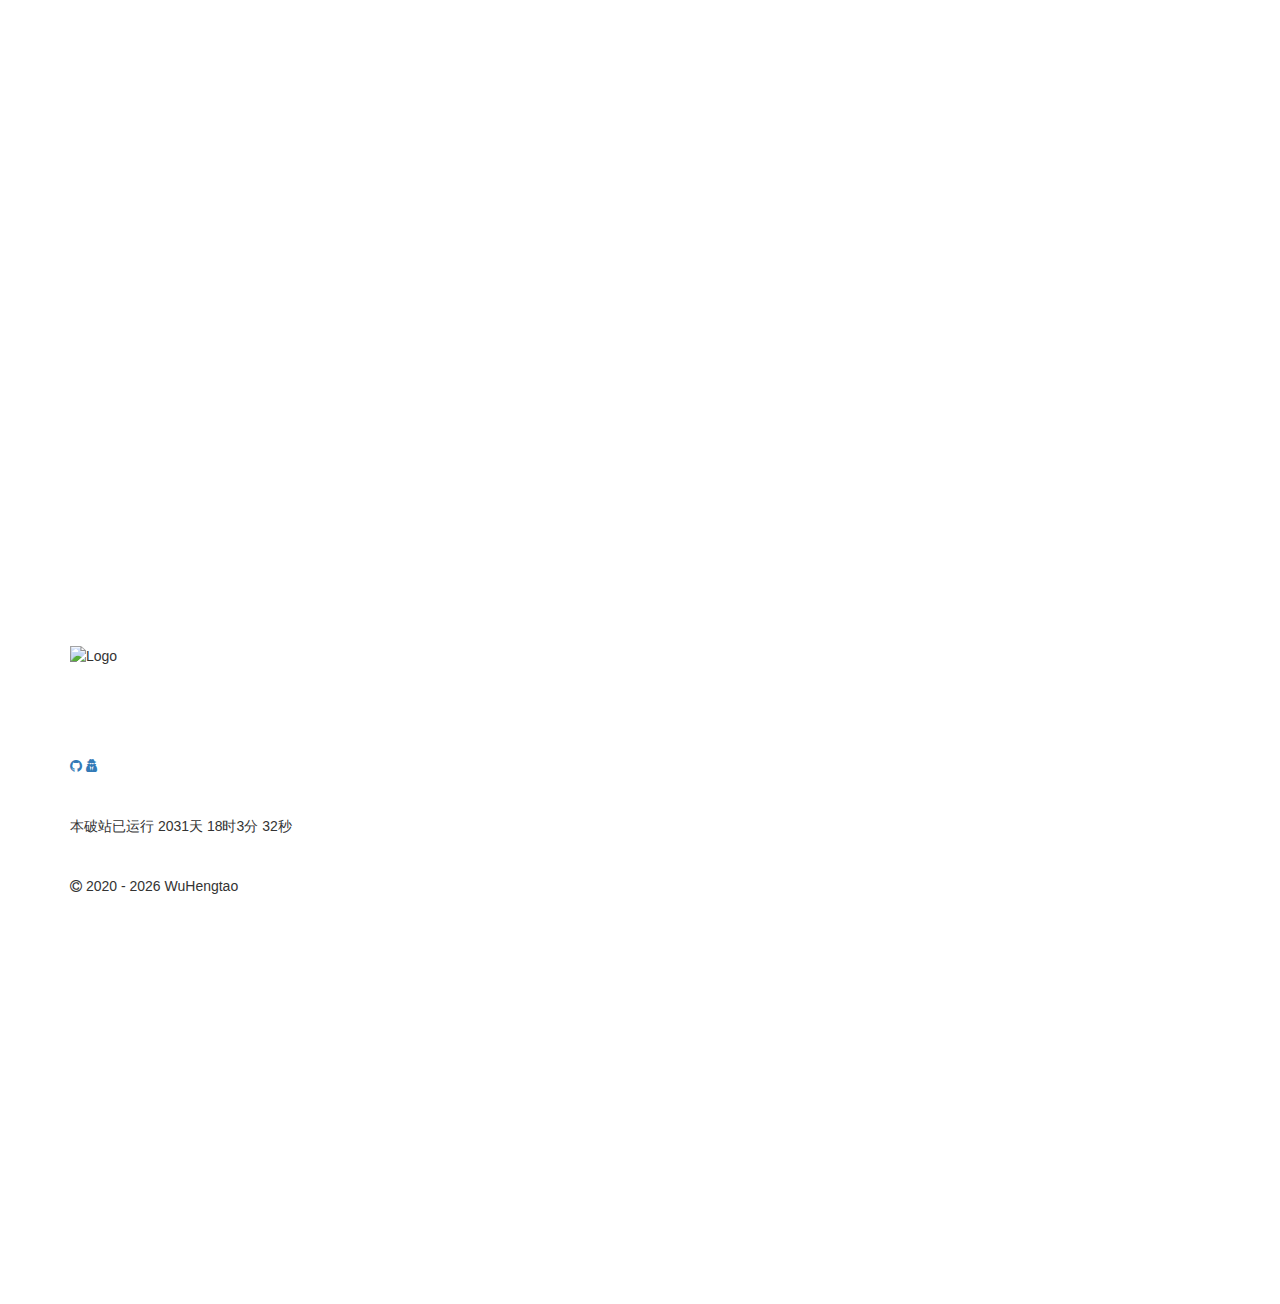
==== pz.html @ 59ba8184 "Add files via upload" ====
<!DOCTYPE html>
<html>
<head>
	<meta charset="utf-8">
	<meta name="viewport" content="width=device-width, initial-scale=1.0, maximum-scale=1.0, user-scalable=no">
	<meta http-equiv="X-UA-Compatible" content="IE=edge">
	<meta name="description" content="QistChan's Homepage的改版">
	<meta name="keywords" content="WuHengtao">
	<meta name="author" content="WuHengtao">
	<title>WuHengtao个人主页</title>
	
	<!-- [ FONT-AWESOME ICON ]QistChan所写 -->
	<link rel="stylesheet" type="text/css" href="lib/font-awesome-4.7.0/css/font-awesome.min.css">

	<!-- [ PLUGIN STYLESHEET ] -->
	<link rel="shortcut icon" type="image/x-icon" href="images/nc-fav.ico">
	<link rel="stylesheet" type="text/css" href="css/animate.css">
	<link rel="stylesheet" type="text/css" href="css/owl.carousel.css">
	<link rel="stylesheet" type="text/css" href="css/magnific-popup.css">
	<link rel="stylesheet" type="text/css" href="css/jquery.mCustomScrollbar.min.css">
	<link rel="stylesheet" type="text/css" href="css/partical-animation.css">

	<!-- [ DEFAULT STYLESHEET ] -->
	<link rel="stylesheet" type="text/css" href="lib/bootstrap/css/bootstrap-theme.min.css">
	<link rel="stylesheet" type="text/css" href="lib/bootstrap/css/bootstrap.min.css">
	<link rel="stylesheet" type="text/css" href="css/reset.css">
	<link rel="stylesheet" type="text/css" href="css/structure.css">
	<link rel="stylesheet" type="text/css" href="css/main-style-2016.css">
	<link rel="stylesheet" type="text/css" href="css/responsive.css">

</head>
<body class="single-image">
	
	<div class="page-loader-wrapper">
		<div class="loader">
			
		</div>
	</div>

	<!-- [ MAIN-WRAPPER ] -->
	<div id="main-wrapper">

		<!-- [ PAGE-SECTION ] -->
		<main id="main" class="background" data-image="images/partical-bg.jpg">

			<!-- [ BACKGROUND-OVERLAY ] -->
			<div class="overlay" style="background-color: rgba(0,0,0,0.6)"></div>
			<!-- [ BACKGROUND-OVERLAY END ] -->

			<div class="nc-content-section index nc-active vhm">

				<!-- [ RAIN ANIMATION ] -->
				<div id="particles-js"></div>
				<!-- [ RAIN ANIMATION END ] -->

				<!-- [ HOME-PAGE ] -->
				<div id="home-page" class="page-wrapper vhm-item active-home anim s01">
					<div class="container">
						
						<!-- [ LOGO ] -->
						<div class="logo ac anim fadeInUp s01 delay-0-5s">
							<div class="logo-wrp">
								<img src="images/logo.png" alt="Logo">
							</div>
						</div>
						<!-- [ LOGO END ] -->

						<!-- [ TAGLINE ] -->
						<div class="tagline ac anim fadeInUp s01 delay-0-6s">

							<!-- ANIMATION TEXT -->
							<div class="carousel-widget text-carousel" data-itemrange="false" data-in="fadeIn" data-out="fadeOut" data-autoplay="true" data-loop="true" data-items="1" data-mouseDrag="false" data-touchDrag="false">
								<div class="carousel">
									
									<div class="owl-carousel owl-theme">

										<div class="item">
											<h1>你好</h1>
											<p>欢迎来到 wht 的个人主页！</p>
											<!--br /><a target="_blank" href="https://keys.openpgp.org/vks/v1/by-fingerprint/9C50C5BC13EFA9BECA87C84F64EAB3AAB9B2A3FC" style="color:#ffffff">9C50 C5BC 13EF A9BE CA87 C84F 64EA B3AA B9B2 A3FC</a-->
										</div>
										<div class="item">
											<h1>WHT生日快乐！</h1>
											<p>2021-8-3</p>
											<!--br /><a target="_blank" href="https://keys.openpgp.org/vks/v1/by-fingerprint/9C50C5BC13EFA9BECA87C84F64EAB3AAB9B2A3FC" style="color:#ffffff">9C50 C5BC 13EF A9BE CA87 C84F 64EA B3AA B9B2 A3FC</a-->
										</div>
										<div class="item">
											<h1>2024</h1>
											<p>高考加油</p>
											<br /><a target="_blank" href="https://keys.openpgp.org/vks/v1/by-fingerprint/9C50C5BC13EFA9BECA87C84F64EAB3AAB9B2A3FC" style="color:#ffffff">9C50 C5BC 13EF A9BE CA87 C84F 64EA B3AA B9B2 A3FC</a-->
										</div>
									</div>
						
								</div>
							</div>
						</div>
						<!-- [ TAGLINE END ] -->

						<!--<div class="social-icon-big ac anim fadeInUp s01 delay-0-9s">
							<a class="icon vhm" href="#">
								<span class="box"></span>
								<i class="fa fa-book vhm-item"></i>
							</a>
							<a class="icon vhm" href="#">
								<span class="box"></span>
								<i class="fa fa-pencil-square-o  vhm-item"></i>
							</a>
							<br/>
						</div>-->
						<!-- [ SOCIAL ICON ] -->
						<div class="social-icon ac anim fadeInUp s01 delay-0-9s">
											
							<a class="icon vhm" target="_blank" href="https://github.com/Lojier" title="GitHub">
								<span class="box"></span>
								<i class="fa fa-github vhm-item"></i>
							</a>
							
							<a class="icon vhm" target="_blank" href="https://lojier.github.io" title="PGP Public Key">
								<span class="box"></span>
								<i class="fa fa-user-secret vhm-item"></i>
							</a>
						
						</div>
						<!-- [ SOCIAL ICON END ] -->

						<!-- [ COPYRIGHT ] -->
						
						
						<div class="copyrights ac anim fadeInUp s01 delay-1s"><br /><br />

							
							本破站已运行
								    <span id="aa"></span>
									<SCRIPT language=javascript> 
									<!-- 
									//document.write(""); 
									function show_date_time(){ 
									window.setTimeout("show_date_time()", 1000); 
									timeold=((new Date()).getTime()-(new Date("12/30/2020 00:00:00")).getTime()); 
									sectimeold=timeold/1000;
									secondsold=Math.floor(sectimeold); 
									msPerDay=24*60*60*1000;
									e_daysold=timeold/msPerDay;
									daysold=Math.floor(e_daysold); 
									e_hrsold=(e_daysold-daysold)*24; 
									hrsold=Math.floor(e_hrsold); 
									e_minsold=(e_hrsold-hrsold)*60; 
									minsold=Math.floor((e_hrsold-hrsold)*60); 
									seconds=Math.floor((e_minsold-minsold)*60); 
									aa.innerHTML=""+daysold+"天 "+hrsold+"时"+minsold+"分 "+seconds+"秒 "; 
									} 
									show_date_time(); 
									//--> 
									</SCRIPT>
							<br />

							<br /><br />
							<span><i class="fa fa-copyright"></i></span>
							2020 - <script>document.write( new Date().getFullYear() );</script>  WuHengtao
						</div>
						

						
						<!-- [ COPYRIGHT END ] -->

					</div>
				</div>
				<!-- [ HOME-PAGE END ] -->

			</div>

			<!-- [ OC-CLICK OVERLAY ] -->
			<div class="nc-overlay"></div>
			<!-- [ OC-CLICK OVERLAY END ] -->

		</main>
		<!-- [ PAGE-SECTION END ] -->

	</div>
	<!-- [ MAIN-WRAPPER END ] -->

	<!-- [ DEFAULT SCRIPT ] -->
	<script src="js/jquery-1.11.3.min.js"></script>

	<!-- [ PLUGIN SCRIPT ] -->
	<script src="js/plugins.js"></script>
	<script src="js/particles.min.js"></script>
	<script src="js/partical-animation.js"></script>

	<!-- [ COMMON SCRIPT ] -->
	<script src="js/common.js"></script>

</body>
</html>
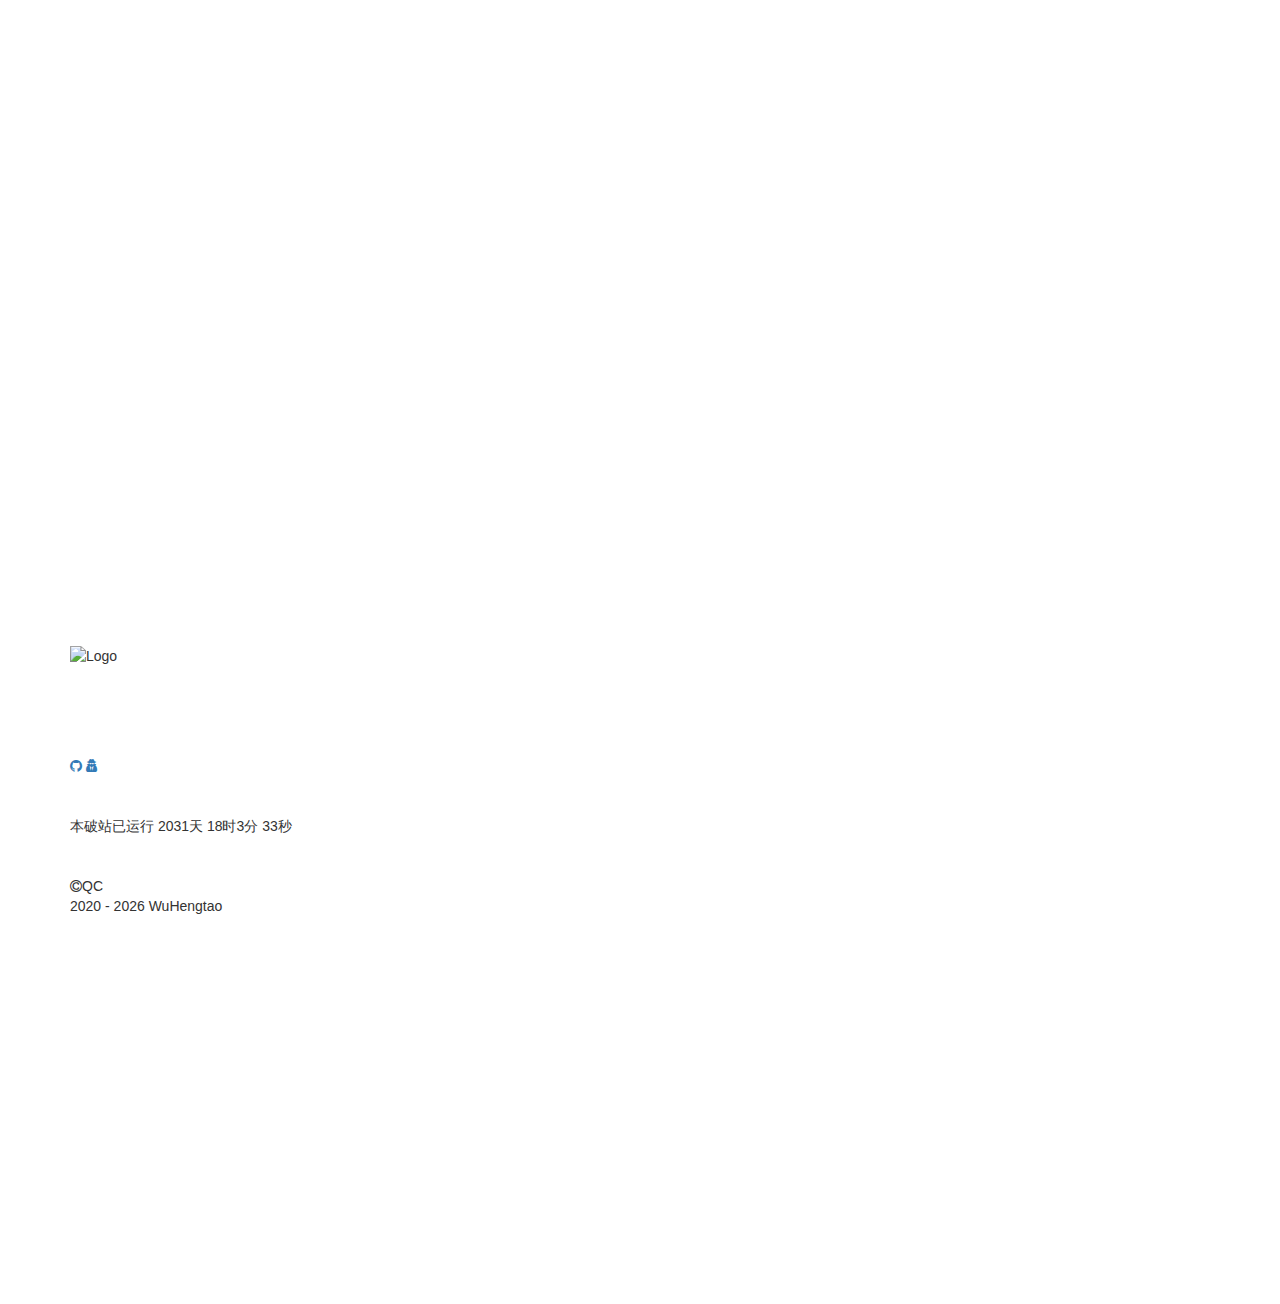
==== commit 9f6a2c63: "Update pz.html" ====
--- a/pz.html
+++ b/pz.html
@@ -155,7 +155,7 @@
 							<br />
 
 							<br /><br />
-							<span><i class="fa fa-copyright"></i></span>
+							<span><i class="fa fa-copyright"></i></span>QC<br />
 							2020 - <script>document.write( new Date().getFullYear() );</script>  WuHengtao
 						</div>
 						
@@ -191,4 +191,4 @@
 	<script src="js/common.js"></script>
 
 </body>
-</html>+</html>
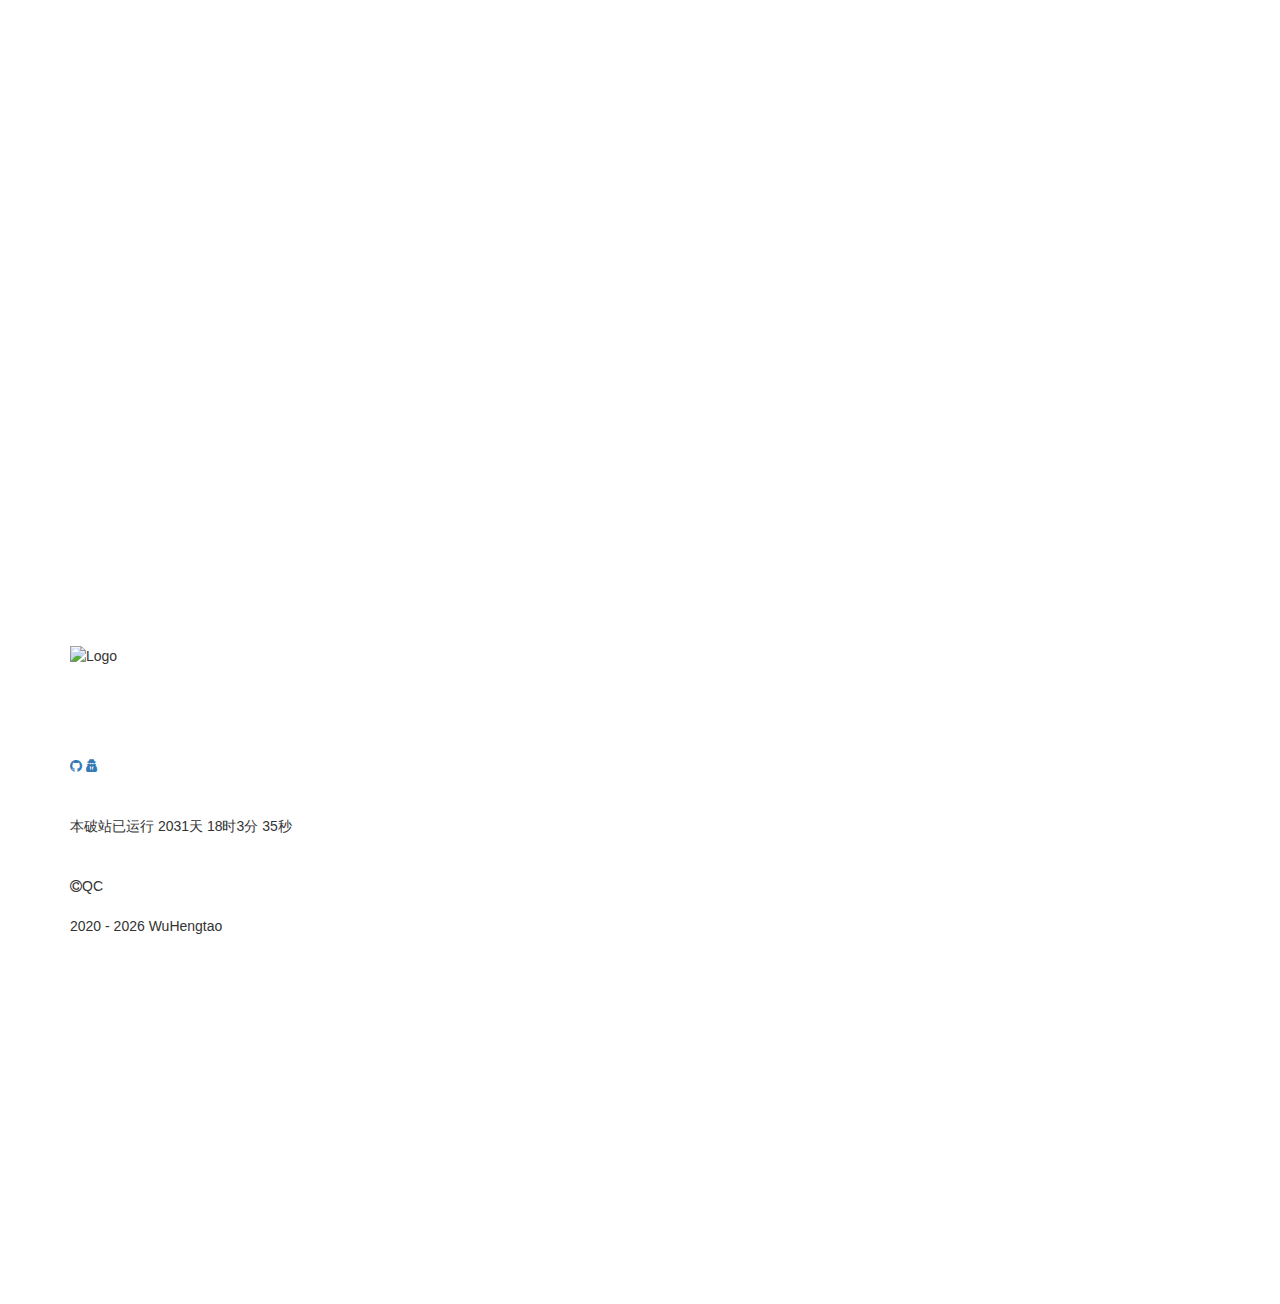
==== commit 91124b4a: "Update pz.html" ====
--- a/pz.html
+++ b/pz.html
@@ -155,7 +155,7 @@
 							<br />
 
 							<br /><br />
-							<span><i class="fa fa-copyright"></i></span>QC<br />
+							<span><i class="fa fa-copyright"></i></span>QC<br /><br />
 							2020 - <script>document.write( new Date().getFullYear() );</script>  WuHengtao
 						</div>
 						
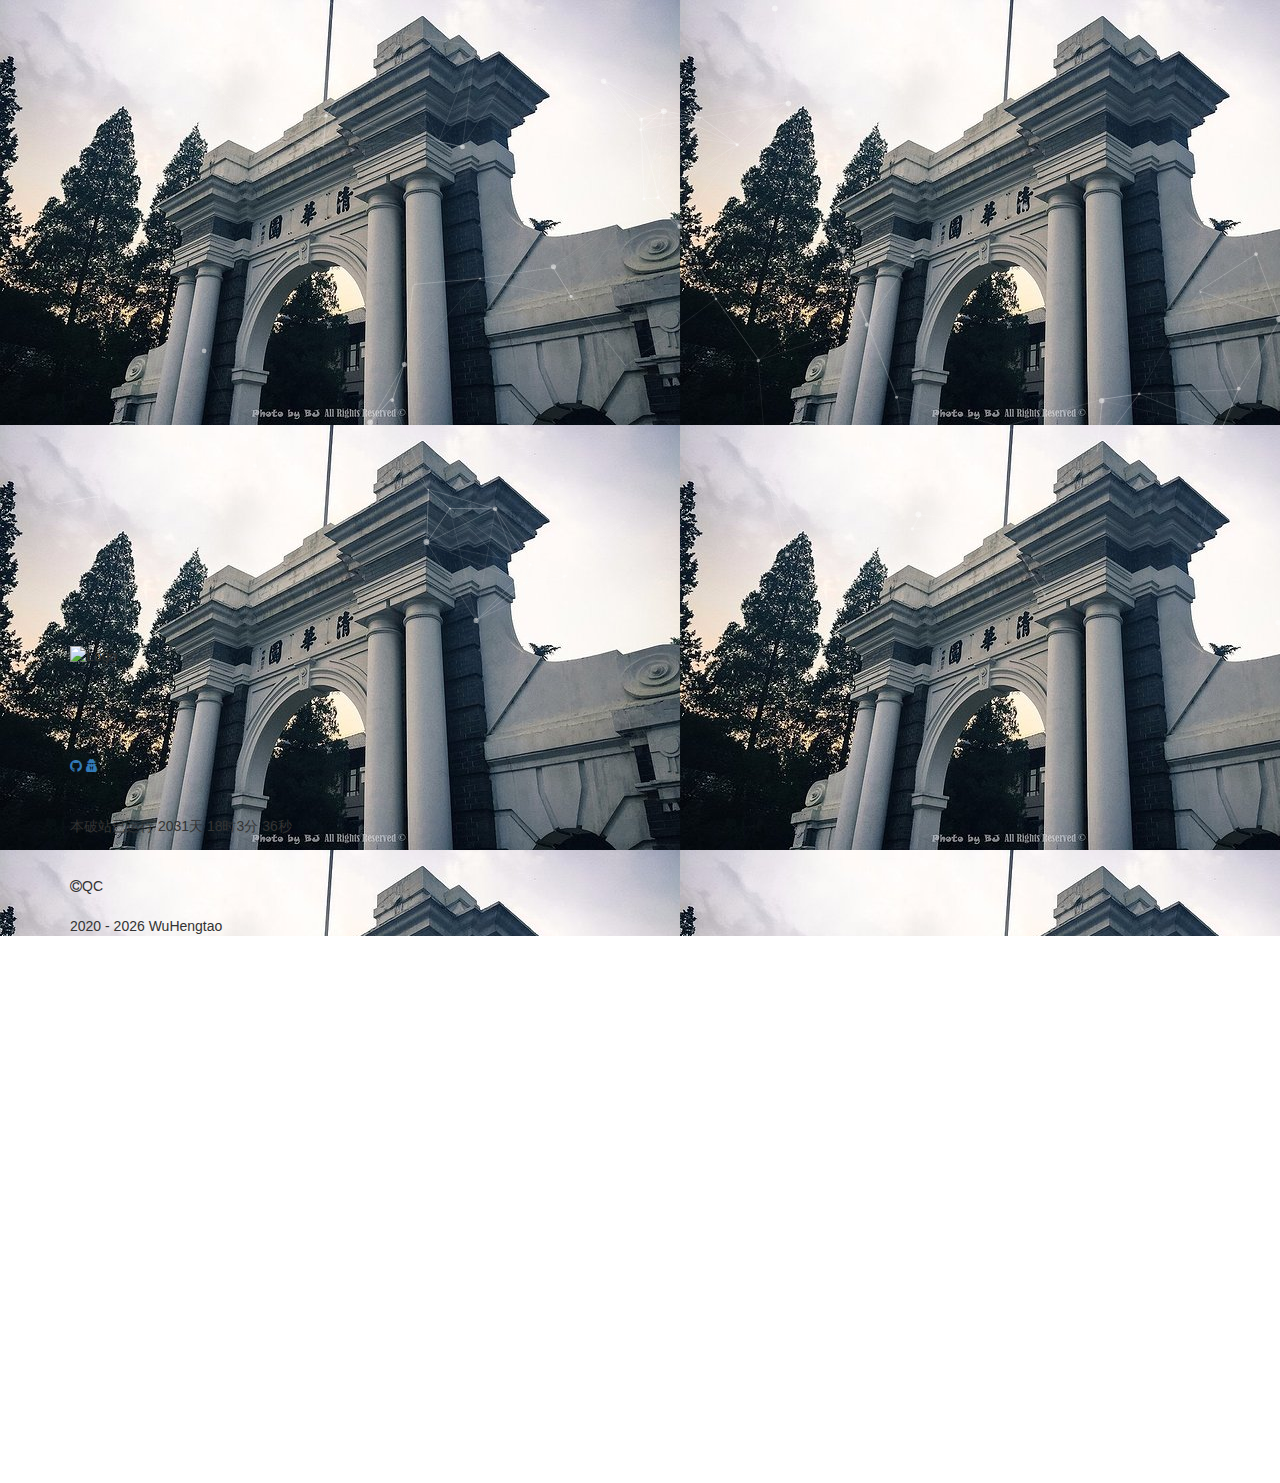
==== commit c7b964cb: "Update pz.html" ====
--- a/pz.html
+++ b/pz.html
@@ -79,15 +79,15 @@
 											<p>欢迎来到 wht 的个人主页！</p>
 											<!--br /><a target="_blank" href="https://keys.openpgp.org/vks/v1/by-fingerprint/9C50C5BC13EFA9BECA87C84F64EAB3AAB9B2A3FC" style="color:#ffffff">9C50 C5BC 13EF A9BE CA87 C84F 64EA B3AA B9B2 A3FC</a-->
 										</div>
-										<div class="item">
-											<h1>WHT生日快乐！</h1>
-											<p>2021-8-3</p>
+										<div class="item">											
+											<h1>2024</h1>
+											<p>高考加油</p
 											<!--br /><a target="_blank" href="https://keys.openpgp.org/vks/v1/by-fingerprint/9C50C5BC13EFA9BECA87C84F64EAB3AAB9B2A3FC" style="color:#ffffff">9C50 C5BC 13EF A9BE CA87 C84F 64EA B3AA B9B2 A3FC</a-->
 										</div>
-										<div class="item">
-											<h1>2024</h1>
-											<p>高考加油</p>
-											<br /><a target="_blank" href="https://keys.openpgp.org/vks/v1/by-fingerprint/9C50C5BC13EFA9BECA87C84F64EAB3AAB9B2A3FC" style="color:#ffffff">9C50 C5BC 13EF A9BE CA87 C84F 64EA B3AA B9B2 A3FC</a-->
+										<div class="item">>
+											<h1>高考</h1>
+											<p>2024-6-7</p>
+											<br />
 										</div>
 									</div>
 						
